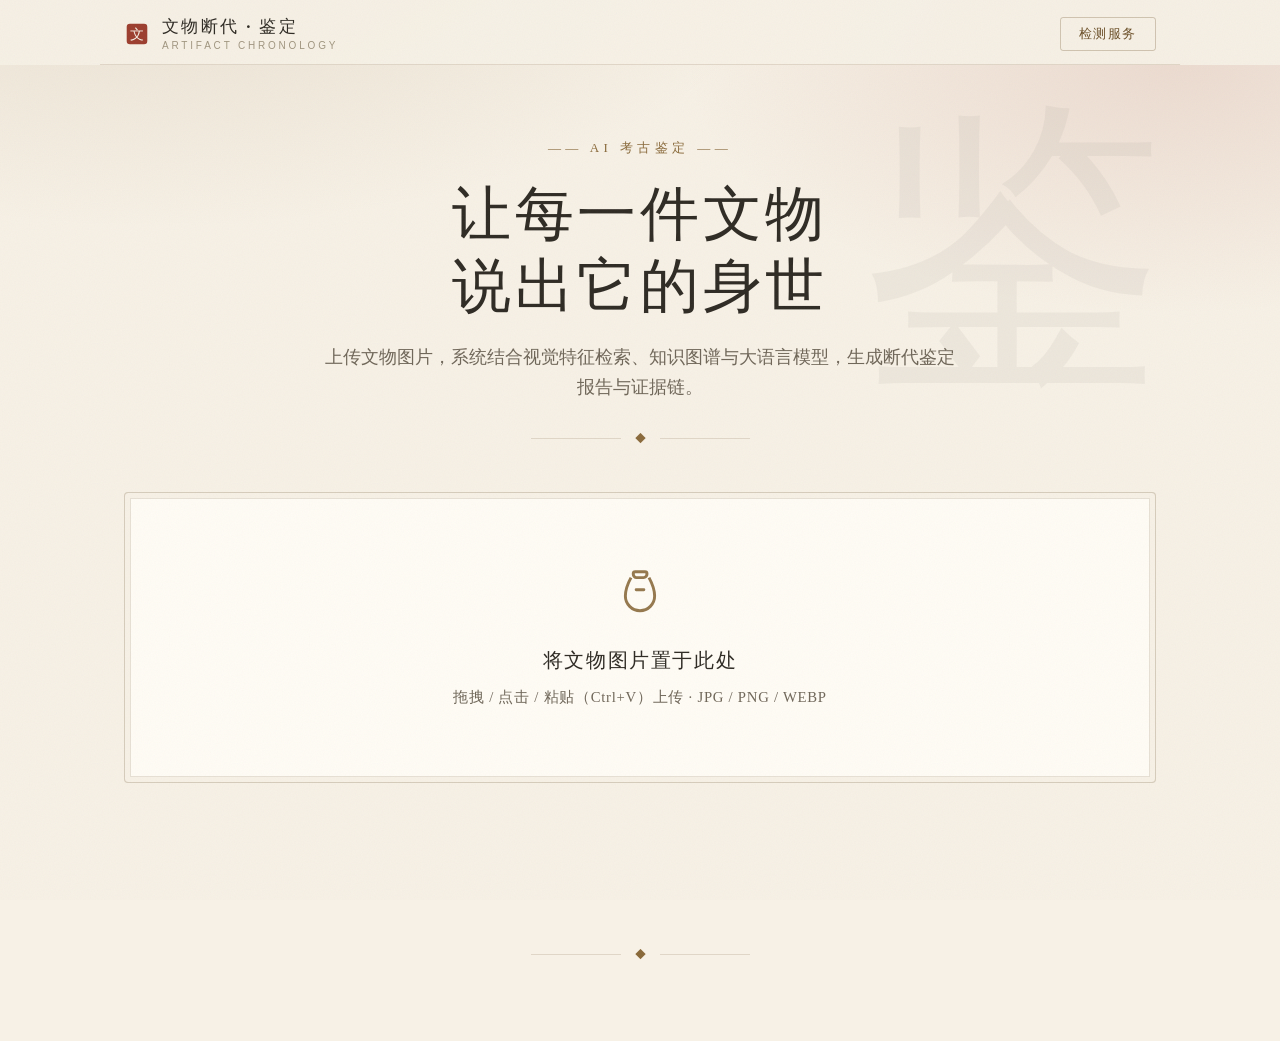
==== frontend/index.html @ e359a5fd "feat: 阶段6 - 文博典藏风前端+FastAPI全链路(上传/断代/相似/证据链图谱) 功能与多轮修复" ====
<!DOCTYPE html>
<html lang="zh-CN">

<head>
    <meta charset="UTF-8" />
    <meta name="viewport" content="width=device-width, initial-scale=1.0" />
    <meta name="theme-color" content="#f7f1e6" />
    <title>文物断代与鉴定 · 智能分析</title>
    <link rel="stylesheet" href="styles.css?v=9" />
</head>

<body>
    <!-- 顶栏（纸轴 + 印章） -->
    <header class="topbar">
        <div class="topbar-inner">
            <span class="brand">
                <svg class="brand-seal" viewBox="0 0 24 24" width="26" height="26" aria-hidden="true">
                    <rect x="2.5" y="2.5" width="19" height="19" rx="3" fill="currentColor" />
                    <text x="12" y="17" text-anchor="middle" font-size="13" fill="#f7f1e6" font-family="serif">文</text>
                </svg>
                <span class="brand-text">
                    <span class="brand-name">文物断代 · 鉴定</span>
                    <span class="brand-sub">ARTIFACT CHRONOLOGY</span>
                </span>
            </span>
            <button id="statusBtn" class="pill" type="button">检测服务</button>
        </div>
        <div class="hairline" aria-hidden="true"></div>
    </header>

    <main class="page">
        <!-- 首屏 -->
        <section class="hero">
            <p class="kicker">——&nbsp;AI 考古鉴定&nbsp;——</p>
            <h1 class="display">让每一件文物<br />说出它的身世</h1>
            <p class="subhead">上传文物图片，系统结合视觉特征检索、知识图谱与大语言模型，生成断代鉴定报告与证据链。</p>
            <div class="ornament" aria-hidden="true"><span></span>◆<span></span></div>
            <span class="hero-glyph" aria-hidden="true">鉴</span>
        </section>

        <!-- 上传区（装裱框） -->
        <section class="dropzone" id="dropzone" tabindex="0" role="button" aria-label="上传文物图片">
            <img id="preview" class="dz-preview" hidden alt="预览" />
            <div class="dz-idle" id="dzIdle">
                <svg class="dz-icon" viewBox="0 0 24 24" width="54" height="54" fill="none" stroke="currentColor"
                    stroke-width="1.3" aria-hidden="true">
                    <path d="M9.8 3h4.4c.5 0 .9.4.9.9V4c0 .9-.7 1.6-1.5 1.6h-3.2C9.7 5.6 9 4.9 9 4v-.1c0-.5.4-.9.9-.9z"
                        stroke-linejoin="round" />
                    <path d="M8 5.6c-1.2 2.2-2.5 4.9-2.5 8.2a6.5 6.5 0 0 0 13 0c0-3.3-1.3-6-2.5-8.2"
                        stroke-linejoin="round" />
                    <path d="M10.3 11h3.4" stroke-linecap="round" />
                </svg>
                <p class="dz-title">将文物图片置于此处</p>
                <p class="dz-sub">拖拽 / 点击 / 粘贴（Ctrl+V）上传 · JPG / PNG / WEBP</p>
            </div>
            <div class="dz-busy" id="dzBusy" hidden>
                <div class="spinner" aria-hidden="true"></div>
                <p class="dz-title">正在鉴定…</p>
                <p class="dz-sub">视觉特征 → 相似检索 → 知识图谱 → 大模型分析</p>
            </div>
            <input id="fileInput" type="file" accept="image/*" hidden />
        </section>

        <!-- 结果区（分析期间显示骨架屏，完成后显示内容） -->
        <section id="results" class="results" hidden>
            <div class="results-head">
                <h2 class="results-title">鉴定报告</h2>
                <span id="elapsed" class="elapsed" hidden></span>
            </div>

            <!-- 骨架屏 -->
            <div id="skeleton" class="skeleton" hidden>
                <div class="sk-card sk-conclusion"></div>
                <div class="sk-card sk-report"></div>
                <div class="sk-grid">
                    <div class="sk-card"></div>
                    <div class="sk-card"></div>
                </div>
            </div>

            <!-- 真实内容 -->
            <div id="content" class="content" hidden>
                <div class="card conclusion-card reveal">
                    <div class="card-label">鉴定结论</div>
                    <div class="conclusion-row">
                        <div class="con-item"><span class="con-k">年代</span><span id="conPeriod" class="con-v">—</span>
                        </div>
                        <div class="con-item"><span class="con-k">文化</span><span id="conCulture" class="con-v">—</span>
                        </div>
                        <div class="con-item"><span class="con-k">置信度</span><span id="conConf"
                                class="con-v con-conf">—</span></div>
                    </div>
                </div>

                <div class="card reveal d1">
                    <div class="card-label">智能分析</div>
                    <div id="llmAnalysis" class="llm-text"></div>
                </div>

                <div class="grid">
                    <div class="card reveal d2">
                        <div class="card-label">相似文物</div>
                        <ul id="simList" class="sim-list"></ul>
                    </div>
                    <div class="card reveal d3">
                        <div class="card-label">证据链图谱</div>
                        <div id="graph" class="graph-canvas"></div>
                    </div>
                </div>
            </div>

            <p id="serviceNote" class="note" hidden></p>
        </section>
    </main>

    <footer class="footer">
        <div class="ornament" aria-hidden="true"><span></span>◆<span></span></div>
    </footer>

    <script src="app.js?v=11"></script>
</body>

</html>
---- frontend/styles.css ----
/* ============================================================
   styles.css —— 阶段 6 前端 · 文博典藏风格（全重写）
   视觉语言：暖纸底色、青铜金 + 印泥红、衬线排印、
   装裱框线、印章元素、宣纸噪点、暗色夜馆模式。
   ============================================================ */
:root {
  /* 纸与墨（浅色 · 昼） */
  --paper: #f7f1e6;
  --paper-2: #ece1cd;
  --card: #fffcf5;
  --ink: #2e2a23;
  --ink-2: #6f6658;
  --ink-3: #a0957f;
  /* 青铜金 / 印泥红 / 松石绿 */
  --bronze: #8a6a3b;
  --bronze-deep: #6b4f27;
  --bronze-soft: rgba(138, 106, 59, 0.14);
  --seal: #9c3d2e;
  --seal-soft: rgba(156, 61, 46, 0.12);
  --jade: #3d6b4f;
  /* 证据链类型色板 */
  --c-culture: #3d6b4f;
  --c-period: #3f5878;
  --c-material: #96604a;
  --c-form: #5f7f74;
  --c-decoration: #a24e5f;
  /* 线条 / 阴影 */
  --line: rgba(107, 79, 39, 0.28);
  --line-soft: rgba(107, 79, 39, 0.16);
  --shadow: 0 1px 2px rgba(74, 54, 26, 0.05), 0 10px 30px rgba(74, 54, 26, 0.08);
  --shadow-lg: 0 2px 4px rgba(74, 54, 26, 0.06), 0 18px 48px rgba(74, 54, 26, 0.14);
  /* 字体与缓动 */
  --serif: "Noto Serif SC", "Source Han Serif SC", "Songti SC", "STSong",
    "SimSun", Georgia, "Times New Roman", serif;
  --sans: -apple-system, BlinkMacSystemFont, "Segoe UI", "PingFang SC",
    "Microsoft YaHei", sans-serif;
  --ease: cubic-bezier(0.4, 0, 0.2, 1);
}

/* 暗色（夜 · 博物馆之夜） */
@media (prefers-color-scheme: dark) {
  :root {
    --paper: #17130d;
    --paper-2: #221b12;
    --card: #211b13;
    --ink: #ece4d4;
    --ink-2: #a99c85;
    --ink-3: #7c715f;
    --bronze: #c9a86a;
    --bronze-deep: #ddc08a;
    --bronze-soft: rgba(201, 168, 106, 0.16);
    --seal: #d06a52;
    --seal-soft: rgba(208, 106, 82, 0.16);
    --jade: #7fb494;
    /* 证据链类型色板（暗色提亮） */
    --c-culture: #7fb494;
    --c-period: #7f9cc0;
    --c-material: #c08a6e;
    --c-form: #8fae9f;
    --c-decoration: #cc7488;
    --line: rgba(201, 168, 106, 0.32);
    --line-soft: rgba(201, 168, 106, 0.18);
    --shadow: 0 1px 2px rgba(0, 0, 0, 0.5), 0 10px 30px rgba(0, 0, 0, 0.45);
    --shadow-lg: 0 2px 4px rgba(0, 0, 0, 0.55), 0 18px 48px rgba(0, 0, 0, 0.6);
  }
}

* {
  box-sizing: border-box;
}

/* 显式声明：hidden 属性始终隐藏（防止被 .dz-busy{display:flex} 等规则覆盖） */
[hidden] {
  display: none !important;
}

html,
body {
  margin: 0;
  padding: 0;
  color: var(--ink);
  font-family: var(--serif);
  font-synthesis: none;
  -webkit-font-smoothing: antialiased;
  -moz-osx-font-smoothing: grayscale;
  line-height: 1.7;
}

body {
  min-height: 100vh;
  background:
    radial-gradient(1100px 520px at 12% -8%, var(--bronze-soft), transparent 60%),
    radial-gradient(900px 460px at 92% 6%, var(--seal-soft), transparent 55%),
    var(--paper);
}

/* 宣纸噪点（极淡，全屏覆盖） */
body::after {
  content: "";
  position: fixed;
  inset: 0;
  pointer-events: none;
  z-index: 60;
  opacity: 0.05;
  background-image: url("data:image/svg+xml,%3Csvg xmlns='http://www.w3.org/2000/svg' width='140' height='140'%3E%3Cfilter id='n'%3E%3CfeTurbulence type='fractalNoise' baseFrequency='0.85' numOctaves='2'/%3E%3C/filter%3E%3Crect width='140' height='140' filter='url(%23n)'/%3E%3C/svg%3E");
}

::selection {
  background: var(--bronze-soft);
}

/* ---- 顶栏（纸轴 + 印章） ---- */
.topbar {
  position: sticky;
  top: 0;
  z-index: 10;
  background: var(--paper);
  background: color-mix(in srgb, var(--paper) 92%, transparent);
}

.topbar-inner {
  max-width: 1080px;
  margin: 0 auto;
  padding: 16px 24px 12px;
  display: flex;
  align-items: center;
  justify-content: space-between;
}

.brand {
  display: inline-flex;
  align-items: center;
  gap: 12px;
}

.brand-seal {
  color: var(--seal);
  flex-shrink: 0;
}

.brand-text {
  display: flex;
  flex-direction: column;
  line-height: 1.35;
}

.brand-name {
  font-size: 17px;
  font-weight: 700;
  letter-spacing: 0.14em;
}

.brand-sub {
  font-family: var(--sans);
  font-size: 10px;
  letter-spacing: 0.28em;
  color: var(--ink-3);
}

.hairline {
  max-width: 1080px;
  margin: 0 auto;
  border-top: 1px solid var(--line-soft);
}

.pill {
  border: 1px solid var(--line);
  background: transparent;
  color: var(--bronze-deep);
  font-family: var(--serif);
  font-size: 13px;
  letter-spacing: 0.12em;
  padding: 7px 18px;
  border-radius: 3px;
  cursor: pointer;
  transition: background 180ms var(--ease), color 180ms var(--ease),
    transform 120ms var(--ease);
}

.pill:hover {
  background: var(--bronze-soft);
}

.pill:active {
  transform: scale(0.97);
}

.pill.up {
  color: var(--jade);
}

.pill.down {
  color: var(--seal);
}

/* ---- 布局 ---- */
.page {
  max-width: 1080px;
  margin: 0 auto;
  padding: 72px 24px 96px;
}

.hero {
  position: relative;
  text-align: center;
  margin-bottom: 44px;
}

.kicker {
  font-size: 13px;
  letter-spacing: 0.34em;
  color: var(--bronze);
  margin: 0 0 18px;
}

.display {
  font-size: clamp(2.3rem, 6vw, 3.7rem);
  line-height: 1.22;
  letter-spacing: 0.06em;
  font-weight: 600;
  margin: 0 0 20px;
}

.subhead {
  color: var(--ink-2);
  font-size: clamp(1rem, 2vw, 1.12rem);
  max-width: 640px;
  margin: 0 auto;
}

.ornament {
  display: flex;
  align-items: center;
  justify-content: center;
  gap: 14px;
  color: var(--bronze);
  font-size: 11px;
  margin: 26px auto 0;
  max-width: 320px;
}

.ornament span {
  flex: 1;
  max-width: 90px;
  border-top: 1px solid var(--line-soft);
}

.hero-glyph {
  position: absolute;
  right: -10px;
  top: -40px;
  font-size: clamp(10rem, 26vw, 19rem);
  line-height: 1;
  color: var(--ink);
  opacity: 0.045;
  font-weight: 700;
  user-select: none;
  pointer-events: none;
}

/* ---- 上传区（装裱框） ---- */
.dropzone {
  position: relative;
  background: var(--card);
  border: 1px solid var(--line);
  box-shadow:
    inset 0 0 0 5px var(--paper),
    inset 0 0 0 6px var(--line-soft);
  border-radius: 4px;
  padding: 72px 24px;
  text-align: center;
  cursor: pointer;
  transition: border-color 200ms var(--ease), background 200ms var(--ease),
    transform 180ms var(--ease), box-shadow 200ms var(--ease);
}

.dropzone:hover {
  border-color: var(--bronze);
  box-shadow:
    inset 0 0 0 5px var(--paper),
    inset 0 0 0 6px var(--bronze-soft),
    var(--shadow);
}

.dropzone:active {
  transform: scale(0.994);
}

.dropzone.dragover {
  border-color: var(--bronze);
  background: var(--bronze-soft);
}

.dropzone:focus-visible {
  outline: 2px solid var(--bronze);
  outline-offset: 3px;
}

.dz-icon {
  color: var(--bronze);
  margin-bottom: 16px;
  opacity: 0.9;
}

.dz-title {
  font-size: 1.25rem;
  font-weight: 700;
  letter-spacing: 0.08em;
  margin: 0 0 8px;
}

.dz-sub {
  color: var(--ink-2);
  font-size: 0.92rem;
  margin: 0;
  letter-spacing: 0.05em;
}

.dz-preview {
  max-width: 260px;
  max-height: 260px;
  width: auto;
  object-fit: cover;
  border: 6px solid var(--card);
  outline: 1px solid var(--line);
  box-shadow: var(--shadow-lg);
  margin: 0 auto 18px;
  display: block;
  animation: pop 360ms var(--ease) both;
}

.dz-busy {
  display: flex;
  flex-direction: column;
  align-items: center;
  gap: 6px;
}

.spinner {
  width: 36px;
  height: 36px;
  border-radius: 50%;
  border: 2px solid var(--bronze-soft);
  border-top-color: var(--bronze);
  animation: spin 1s linear infinite;
  margin-bottom: 10px;
}

/* ---- 结果区 ---- */
.results {
  margin-top: 48px;
}

.results-head {
  display: flex;
  align-items: baseline;
  justify-content: space-between;
  margin: 0 0 20px;
}

.results-title {
  font-size: 1.6rem;
  font-weight: 700;
  letter-spacing: 0.12em;
  margin: 0;
  padding-left: 14px;
  border-left: 4px solid var(--bronze);
}

.elapsed {
  color: var(--ink-3);
  font-size: 0.85rem;
  font-family: var(--sans);
  font-variant-numeric: tabular-nums;
}

.card {
  background: var(--card);
  border: 1px solid var(--line-soft);
  border-radius: 4px;
  padding: 28px;
  margin-bottom: 20px;
  box-shadow: var(--shadow);
}

.card-label {
  font-size: 13px;
  font-weight: 700;
  letter-spacing: 0.3em;
  color: var(--bronze-deep);
  margin-bottom: 16px;
}

.conclusion-row {
  display: flex;
  flex-wrap: wrap;
  gap: 44px;
}

.con-item {
  display: flex;
  flex-direction: column;
}

.con-k {
  font-size: 12px;
  letter-spacing: 0.2em;
  color: var(--ink-2);
  margin-bottom: 6px;
}

.con-v {
  font-size: 1.9rem;
  font-weight: 700;
  letter-spacing: 0.04em;
}

.con-conf {
  color: var(--seal);
}

.grid {
  display: grid;
  grid-template-columns: 1fr 1.5fr;
  gap: 20px;
}

/* 逐块揭示动画（stagger） */
.reveal {
  animation: rise 520ms var(--ease) both;
}

.reveal.d1 {
  animation-delay: 80ms;
}

.reveal.d2 {
  animation-delay: 160ms;
}

.reveal.d3 {
  animation-delay: 240ms;
}

.llm-text {
  white-space: pre-wrap;
  font-size: 0.98rem;
  color: var(--ink);
  line-height: 1.9;
}

/* 报告小标题行（【年代】等） */
.rp-tag {
  color: var(--bronze-deep);
  font-weight: 700;
  letter-spacing: 0.08em;
}

/* 报告章节标题（### / 一、 等） */
.rp-h {
  display: inline-block;
  font-weight: 700;
  color: var(--bronze-deep);
  font-size: 1.04rem;
  letter-spacing: 0.06em;
  margin-top: 10px;
}

/* 键值卡（LLM 返回 JSON 时的格式化展示） */
.kv {
  display: flex;
  justify-content: space-between;
  gap: 16px;
  padding: 10px 0;
  border-bottom: 1px solid var(--line-soft);
  font-size: 0.95rem;
}

.kv:last-child {
  border-bottom: 0;
}

.kv-k {
  color: var(--ink-2);
  flex-shrink: 0;
}

.kv-v {
  text-align: right;
  color: var(--bronze-deep);
  font-variant-numeric: tabular-nums;
}

.sim-list {
  list-style: none;
  margin: 0;
  padding: 0;
}

.sim-list li {
  display: flex;
  justify-content: space-between;
  align-items: baseline;
  gap: 12px;
  padding: 12px 0;
  border-bottom: 1px solid var(--line-soft);
  font-size: 0.95rem;
  transition: background 150ms var(--ease);
}

.sim-list li:hover {
  background: var(--bronze-soft);
}

.sim-list li:last-child {
  border-bottom: 0;
}

.sim-score {
  color: var(--bronze);
  font-variant-numeric: tabular-nums;
  flex-shrink: 0;
  font-size: 0.88rem;
}

.graph-canvas {
  min-height: 280px;
  display: flex;
  align-items: center;
  justify-content: center;
  color: var(--ink-2);
}

.graph-wrap {
  width: 100%;
}

.graph-canvas svg {
  width: 100%;
  height: auto;
  display: block;
  font-family: var(--serif);
  overflow: visible;
}

.graph-empty {
  text-align: center;
  margin: 24px 0;
}

/* 中心 → 相似文物的虚线线索 */
.g-link {
  stroke: var(--line-soft);
  stroke-width: 1.2;
  stroke-dasharray: 3 5;
}

/* 关系边（分色） */
.g-e-culture,
.g-e-period,
.g-e-material,
.g-e-form,
.g-e-decoration,
.g-e-other {
  fill: none;
  stroke-width: 1.7;
  opacity: 0.85;
}

.g-e-culture {
  stroke: var(--c-culture);
}

.g-e-period {
  stroke: var(--c-period);
}

.g-e-material {
  stroke: var(--c-material);
}

.g-e-form {
  stroke: var(--c-form);
}

.g-e-decoration {
  stroke: var(--c-decoration);
}

.g-e-other {
  stroke: var(--ink-3);
}

/* 箭头（分色） */
.g-m-culture {
  fill: var(--c-culture);
}

.g-m-period {
  fill: var(--c-period);
}

.g-m-material {
  fill: var(--c-material);
}

.g-m-form {
  fill: var(--c-form);
}

.g-m-decoration {
  fill: var(--c-decoration);
}

/* 节点 */
.g-node-q {
  fill: var(--seal);
}

.g-node-q-t {
  fill: var(--paper);
  font-weight: 700;
  letter-spacing: 0.1em;
}

.g-node-a circle {
  fill: var(--bronze-soft);
  stroke: var(--bronze);
  stroke-width: 1.7;
}

.g-node-a .g-node-lbl {
  fill: var(--ink);
  font-weight: 600;
}

.g-node-cul rect,
.g-node-per rect,
.g-node-mat rect,
.g-node-frm rect,
.g-node-dec rect {
  stroke-width: 1.4;
}

.g-node-cul rect {
  fill: color-mix(in srgb, var(--c-culture) 15%, transparent);
  stroke: var(--c-culture);
}

.g-node-per rect {
  fill: color-mix(in srgb, var(--c-period) 15%, transparent);
  stroke: var(--c-period);
}

.g-node-mat rect {
  fill: color-mix(in srgb, var(--c-material) 15%, transparent);
  stroke: var(--c-material);
}

.g-node-frm rect {
  fill: color-mix(in srgb, var(--c-form) 15%, transparent);
  stroke: var(--c-form);
}

.g-node-dec rect {
  fill: color-mix(in srgb, var(--c-decoration) 15%, transparent);
  stroke: var(--c-decoration);
}

.g-node-lbl {
  fill: var(--ink);
}

/* 图例 */
.graph-legend {
  display: flex;
  flex-wrap: wrap;
  justify-content: center;
  gap: 6px 18px;
  margin-top: 16px;
  font-family: var(--sans);
  font-size: 12px;
  color: var(--ink-2);
}

.lg-dot,
.lg-line {
  display: inline-block;
  margin-right: 6px;
  vertical-align: middle;
}

.lg-dot {
  width: 10px;
  height: 10px;
  border-radius: 50%;
}

.lg-line {
  width: 18px;
  height: 3px;
  border-radius: 2px;
}

.lg-q {
  background: var(--seal);
}

.lg-a {
  background: var(--bronze);
}

.lg-culture {
  background: var(--c-culture);
}

.lg-period {
  background: var(--c-period);
}

.lg-material {
  background: var(--c-material);
}

.lg-form {
  background: var(--c-form);
}

.lg-decoration {
  background: var(--c-decoration);
}

/* ---- 骨架屏 ---- */
.skeleton {
  margin-top: 4px;
}

.sk-card {
  position: relative;
  overflow: hidden;
  height: 120px;
  border: 1px solid var(--line-soft);
  border-radius: 4px;
  margin-bottom: 20px;
  background: var(--card);
}

/* 浪花：渐变软边高亮条，从左完全移出右框后再循环 */
.sk-card::before {
  content: "";
  position: absolute;
  top: 0;
  bottom: 0;
  left: -100%;
  width: 100%;
  background: linear-gradient(90deg,
      transparent 0%,
      var(--paper-2) 45%,
      var(--paper-2) 55%,
      transparent 100%);
  animation: shimmer 1.6s ease-in-out infinite;
  will-change: transform;
}

.sk-grid {
  display: grid;
  grid-template-columns: 1fr 1.5fr;
  gap: 20px;
}

.sk-card.sk-conclusion {
  height: 140px;
}

.sk-card.sk-report {
  height: 340px;
}

.note {
  color: var(--seal);
  font-size: 0.9rem;
  text-align: center;
  margin-top: 16px;
}

.footer {
  text-align: center;
  color: var(--ink-3);
  font-size: 0.85rem;
  padding: 40px 0 64px;
}

.footer .ornament {
  margin-bottom: 14px;
}

.footer p {
  margin: 0;
  letter-spacing: 0.1em;
}

/* ---- 动画 ---- */
@keyframes rise {
  from {
    opacity: 0;
    transform: translateY(14px);
  }

  to {
    opacity: 1;
    transform: translateY(0);
  }
}

@keyframes pop {
  from {
    opacity: 0;
    transform: scale(0.94);
  }

  to {
    opacity: 1;
    transform: scale(1);
  }
}

@keyframes spin {
  to {
    transform: rotate(360deg);
  }
}

@keyframes shimmer {
  from {
    transform: translateX(0);
  }

  to {
    transform: translateX(300%);
  }
}

/* ---- 可访问性：焦点 ---- */
button:focus-visible,
[role="button"]:focus-visible {
  outline: 2px solid var(--bronze);
  outline-offset: 2px;
}

/* ---- 响应式 ---- */
@media (max-width: 720px) {

  .grid,
  .sk-grid {
    grid-template-columns: 1fr;
  }

  .dropzone {
    padding: 48px 16px;
  }

  .page {
    padding: 48px 16px 72px;
  }

  .con-v {
    font-size: 1.4rem;
  }

  .conclusion-row {
    gap: 24px;
  }

  .hero-glyph {
    right: -20px;
  }
}

/* ---- reduced-motion：交替换为淡入，去掉位移/旋转 ---- */
@media (prefers-reduced-motion: reduce) {

  .reveal,
  .dz-preview,
  .results {
    animation-duration: 1ms !important;
  }

  .dropzone,
  .pill {
    transition: none;
  }

  .spinner {
    animation-duration: 1.4s;
  }

  .sk-card {
    animation: none;
  }

  .sk-card::before {
    display: none;
  }
}
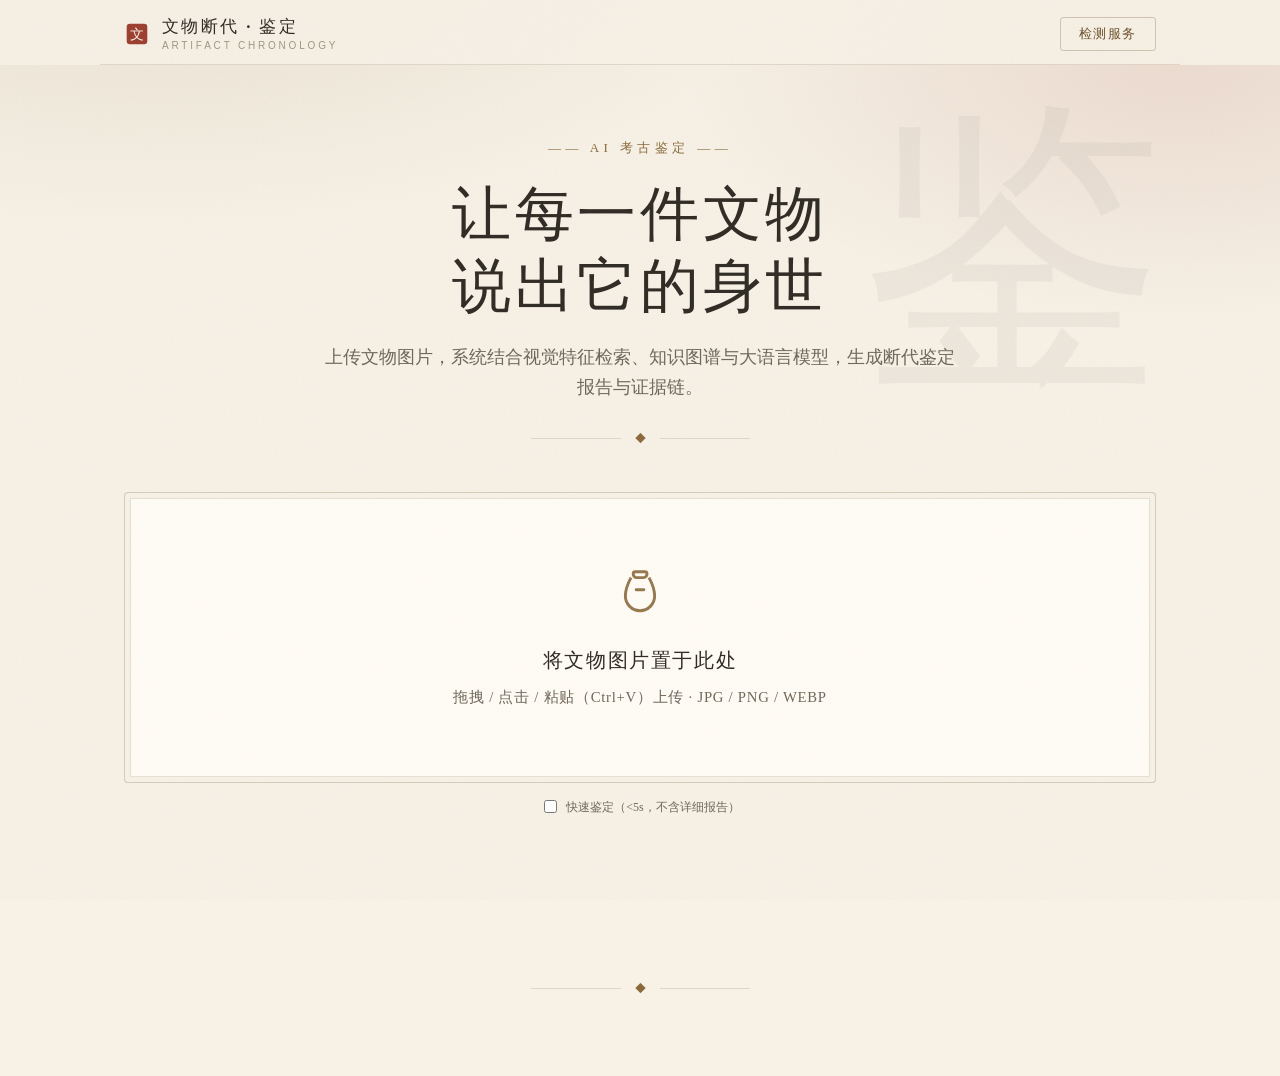
==== commit 836daa8d: "阶段7.1全链路延迟优化与一键启动脚本" ====
--- a/frontend/index.html
+++ b/frontend/index.html
@@ -6,7 +6,7 @@
     <meta name="viewport" content="width=device-width, initial-scale=1.0" />
     <meta name="theme-color" content="#f7f1e6" />
     <title>文物断代与鉴定 · 智能分析</title>
-    <link rel="stylesheet" href="styles.css?v=9" />
+    <link rel="stylesheet" href="styles.css?v=15" />
 </head>
 
 <body>
@@ -61,6 +61,11 @@
             <input id="fileInput" type="file" accept="image/*" hidden />
         </section>
 
+        <label class="fast-toggle">
+            <input type="checkbox" id="fastToggle" />
+            <span>快速鉴定（&lt;5s，不含详细报告）</span>
+        </label>
+
         <!-- 结果区（分析期间显示骨架屏，完成后显示内容） -->
         <section id="results" class="results" hidden>
             <div class="results-head">
@@ -97,27 +102,47 @@
                     <div id="llmAnalysis" class="llm-text"></div>
                 </div>
 
-                <div class="grid">
-                    <div class="card reveal d2">
-                        <div class="card-label">相似文物</div>
-                        <ul id="simList" class="sim-list"></ul>
-                    </div>
-                    <div class="card reveal d3">
-                        <div class="card-label">证据链图谱</div>
-                        <div id="graph" class="graph-canvas"></div>
-                    </div>
+                <div class="card reveal d2">
+                    <div class="card-label">相似文物</div>
+                    <div id="simGallery" class="sim-gallery sim-gallery-h"></div>
+                </div>
+
+                <div class="card reveal d3">
+                    <div class="card-label">时间轴 · 文化分布</div>
+                    <div id="timeline" class="timeline"></div>
+                    <div id="cultureZone" class="culture-zone"></div>
+                </div>
+
+                <div class="card reveal d4">
+                    <div class="card-label">证据链图谱 <span class="hint">悬停查看详情</span></div>
+                    <div id="graph" class="graph-canvas"></div>
                 </div>
             </div>
 
             <p id="serviceNote" class="note" hidden></p>
         </section>
+
+        <!-- 文物详情弹窗 -->
+        <div id="detailModal" class="modal" hidden>
+            <div class="modal-backdrop" id="modalBackdrop"></div>
+            <div class="modal-card" role="dialog" aria-modal="true" aria-label="文物详情">
+                <button type="button" class="modal-close" id="modalClose" aria-label="关闭">×</button>
+                <img id="detailImg" class="detail-img" alt="" />
+                <div class="detail-body">
+                    <h3 id="detailTitle" class="detail-title"></h3>
+                    <div id="detailMeta" class="detail-meta"></div>
+                    <p id="detailDesc" class="detail-desc"></p>
+                    <a id="detailUrl" class="detail-url" target="_blank" rel="noopener">查看馆藏来源 ↗</a>
+                </div>
+            </div>
+        </div>
     </main>
 
     <footer class="footer">
         <div class="ornament" aria-hidden="true"><span></span>◆<span></span></div>
     </footer>
 
-    <script src="app.js?v=11"></script>
+    <script src="app.js?v=18"></script>
 </body>
 
 </html>
--- a/frontend/styles.css
+++ b/frontend/styles.css
@@ -346,6 +346,23 @@
   margin-bottom: 10px;
 }
 
+/* 快速鉴定开关 */
+.fast-toggle {
+  display: flex;
+  align-items: center;
+  justify-content: center;
+  gap: 6px;
+  margin: 14px auto 0;
+  font-size: 12px;
+  color: var(--ink-2);
+  cursor: pointer;
+  user-select: none;
+}
+
+.fast-toggle input {
+  accent-color: var(--bronze);
+}
+
 /* ---- 结果区 ---- */
 .results {
   margin-top: 48px;
@@ -799,6 +816,384 @@
   letter-spacing: 0.1em;
 }
 
+/* ---- 相似文物画廊（横向展开） ---- */
+.sim-gallery {
+  display: flex;
+  gap: 14px;
+  overflow-x: auto;
+  padding-bottom: 6px;
+  scroll-snap-type: x proximity;
+}
+
+.sim-card {
+  flex: 0 0 172px;
+  scroll-snap-align: start;
+  border: 1px solid var(--line-soft);
+  border-radius: 6px;
+  overflow: hidden;
+  background: var(--paper);
+  cursor: pointer;
+  display: flex;
+  flex-direction: column;
+  transition: transform 180ms var(--ease), box-shadow 180ms var(--ease);
+}
+
+.sim-card:hover {
+  transform: translateY(-2px);
+  box-shadow: var(--shadow);
+}
+
+.sim-thumb {
+  position: relative;
+  aspect-ratio: 1 / 1;
+  background: var(--paper-2);
+  display: flex;
+  align-items: center;
+  justify-content: center;
+  overflow: hidden;
+}
+
+.sim-thumb img {
+  width: 100%;
+  height: 100%;
+  object-fit: cover;
+  display: block;
+}
+
+.sim-thumb .sim-fallback {
+  color: var(--ink-3);
+  font-size: 12px;
+  padding: 8px;
+  text-align: center;
+}
+
+.sim-score {
+  position: absolute;
+  top: 6px;
+  right: 6px;
+  background: var(--seal);
+  color: #fff;
+  font-size: 11px;
+  padding: 2px 7px;
+  border-radius: 999px;
+  font-variant-numeric: tabular-nums;
+}
+
+.sim-meta {
+  padding: 8px 10px 10px;
+}
+
+.sim-meta .sim-title {
+  font-size: 12.5px;
+  line-height: 1.4;
+  color: var(--ink);
+  display: -webkit-box;
+  -webkit-line-clamp: 2;
+  -webkit-box-orient: vertical;
+  overflow: hidden;
+  min-height: 35px;
+}
+
+.sim-meta .sim-src {
+  margin-top: 4px;
+  font-size: 11px;
+  color: var(--ink-3);
+}
+
+.sim-empty {
+  color: var(--ink-2);
+  font-size: 0.9rem;
+  text-align: center;
+  padding: 20px 0;
+}
+
+.hint {
+  font-family: var(--sans);
+  font-size: 11px;
+  color: var(--ink-3);
+  letter-spacing: 0.05em;
+  margin-left: 8px;
+  font-weight: 400;
+}
+
+/* ---- 详情弹窗 ---- */
+.modal {
+  position: fixed;
+  inset: 0;
+  z-index: 100;
+  display: flex;
+  align-items: center;
+  justify-content: center;
+  padding: 24px;
+}
+
+.modal-backdrop {
+  position: absolute;
+  inset: 0;
+  background: rgba(20, 16, 10, 0.5);
+  -webkit-backdrop-filter: blur(4px);
+  backdrop-filter: blur(4px);
+}
+
+.modal-card {
+  position: relative;
+  z-index: 1;
+  width: min(640px, 100%);
+  max-height: 88vh;
+  overflow: auto;
+  background: var(--card);
+  border: 1px solid var(--line);
+  border-radius: 10px;
+  box-shadow: var(--shadow-lg);
+  padding: 22px;
+  animation: pop 240ms var(--ease) both;
+}
+
+.modal-close {
+  position: absolute;
+  top: 12px;
+  right: 12px;
+  width: 30px;
+  height: 30px;
+  border: 1px solid var(--line-soft);
+  background: var(--paper);
+  color: var(--ink-2);
+  border-radius: 50%;
+  cursor: pointer;
+  font-size: 16px;
+  line-height: 1;
+}
+
+.modal-close:hover {
+  color: var(--ink);
+}
+
+.detail-img {
+  width: 100%;
+  max-height: 320px;
+  object-fit: contain;
+  border-radius: 8px;
+  background: var(--paper-2);
+  margin-bottom: 14px;
+}
+
+.detail-title {
+  margin: 0 0 6px;
+  font-size: 1.15rem;
+  letter-spacing: 0.03em;
+}
+
+.detail-meta {
+  display: flex;
+  flex-wrap: wrap;
+  gap: 6px 16px;
+  font-size: 13px;
+  color: var(--ink-2);
+  margin-bottom: 10px;
+}
+
+.detail-meta b {
+  color: var(--bronze-deep);
+  font-weight: 600;
+}
+
+.detail-desc {
+  font-size: 0.92rem;
+  line-height: 1.7;
+  color: var(--ink);
+  margin: 0 0 12px;
+}
+
+.detail-url {
+  color: var(--bronze);
+  font-size: 0.92rem;
+}
+
+.detail-url:hover {
+  text-decoration: underline;
+}
+
+/* ---- 时间轴 ---- */
+.timeline {
+  position: relative;
+  padding: 6px 0 10px;
+}
+
+.tl-track {
+  position: relative;
+  height: 6px;
+  border-radius: 3px;
+  margin: 28px 4px 44px;
+  background: linear-gradient(90deg,
+      var(--paper-2), var(--bronze-soft), var(--seal-soft));
+}
+
+.tl-dot {
+  position: absolute;
+  top: -7px;
+  width: 16px;
+  height: 16px;
+  border-radius: 50%;
+  border: 2px solid var(--card);
+  transform: translateX(-50%);
+}
+
+.tl-dot.query {
+  background: var(--seal);
+}
+
+.tl-dot.art {
+  background: var(--bronze);
+}
+
+.tl-dot.unk {
+  background: var(--ink-3);
+}
+
+.tl-tag {
+  position: absolute;
+  top: -30px;
+  transform: translateX(-50%);
+  font-size: 11px;
+  white-space: nowrap;
+  color: var(--ink-2);
+  max-width: 120px;
+  overflow: hidden;
+  text-overflow: ellipsis;
+}
+
+.tl-tag.q {
+  color: var(--seal);
+  font-weight: 700;
+}
+
+/* 标签上下交错（下标） */
+.tl-tag.below {
+  top: auto;
+  bottom: -34px;
+}
+
+.tl-axis {
+  display: flex;
+  justify-content: space-between;
+  font-size: 11px;
+  color: var(--ink-3);
+}
+
+.tl-legend {
+  display: flex;
+  gap: 16px;
+  font-size: 12px;
+  color: var(--ink-2);
+  margin-top: 8px;
+  justify-content: center;
+}
+
+.tl-legend i {
+  width: 10px;
+  height: 10px;
+  border-radius: 50%;
+  display: inline-block;
+  margin-right: 5px;
+}
+
+/* ---- 文化分布 ---- */
+.culture-zone {
+  display: flex;
+  flex-wrap: wrap;
+  gap: 8px;
+  margin-top: 6px;
+}
+
+.chip {
+  display: inline-flex;
+  align-items: center;
+  gap: 6px;
+  border: 1px solid var(--line-soft);
+  background: var(--paper);
+  border-radius: 999px;
+  padding: 4px 12px;
+  font-size: 12px;
+  color: var(--ink);
+}
+
+.chip b {
+  color: var(--bronze-deep);
+  font-weight: 700;
+}
+
+.chip.culture {
+  border-color: var(--c-culture);
+}
+
+.chip.period {
+  border-color: var(--c-period);
+}
+
+.chip.material {
+  border-color: var(--c-material);
+}
+
+.chip.form {
+  border-color: var(--c-form);
+}
+
+.chip.decoration {
+  border-color: var(--c-decoration);
+}
+
+/* ---- 证据链图谱（静态） ---- */
+.graph-canvas {
+  cursor: default;
+}
+
+.g-node-a,
+.g-node-cul,
+.g-node-per,
+.g-node-mat,
+.g-node-frm,
+.g-node-dec,
+.g-node-q {
+  cursor: pointer;
+}
+
+.g-node-a circle:hover,
+.g-node-cul rect:hover,
+.g-node-per rect:hover,
+.g-node-mat rect:hover,
+.g-node-frm rect:hover,
+.g-node-dec rect:hover {
+  stroke-width: 2.4;
+}
+
+.g-e-dim {
+  opacity: 0.12 !important;
+}
+
+#graphTip {
+  position: fixed;
+  pointer-events: none;
+  z-index: 90;
+  background: var(--card);
+  border: 1px solid var(--line);
+  border-radius: 6px;
+  box-shadow: var(--shadow);
+  padding: 6px 10px;
+  font-size: 12px;
+  color: var(--ink);
+  max-width: 240px;
+  opacity: 0;
+  transition: opacity 120ms var(--ease);
+}
+
+#graphTip.on {
+  opacity: 1;
+}
+
+.g-node-dim {
+  opacity: 0.3;
+}
+
 /* ---- 动画 ---- */
 @keyframes rise {
   from {
@@ -855,6 +1250,10 @@
     grid-template-columns: 1fr;
   }
 
+  .sim-card {
+    flex-basis: 140px;
+  }
+
   .dropzone {
     padding: 48px 16px;
   }
